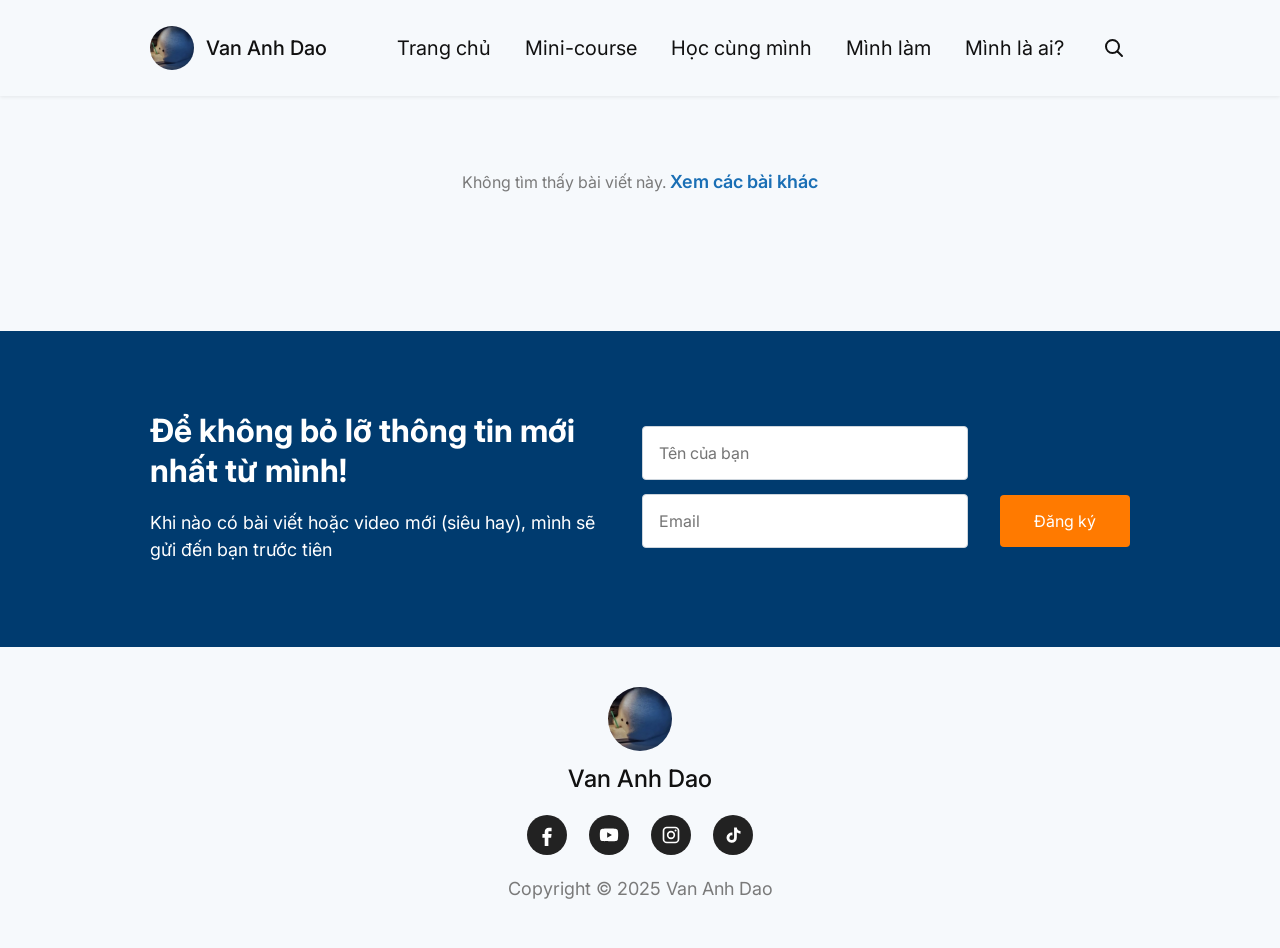
==== bai-viet.html @ f25d1ff8 "Thêm logo ở menu, footer và favicon Co-Authored-By: Claude Opus 5.5 <noreply@anthropic.com>" ====
<!DOCTYPE html>
<html lang="vi">
<head>
  <meta charset="UTF-8">
  <meta name="viewport" content="width=device-width, initial-scale=1.0">
  <title>Bài viết | Van Anh Dao</title>
  <meta name="description" content="Bài viết của Vân Anh.">
  <meta name="author" content="Van Anh Dao">
  <link rel="canonical" href="https://vanhda0.substack.com/">

  <link rel="icon" type="image/png" href="/images/favicon.png">
  <link rel="apple-touch-icon" href="/images/apple-touch-icon.png">
  <link rel="preconnect" href="https://fonts.googleapis.com">
  <link rel="preconnect" href="https://fonts.gstatic.com" crossorigin>
  <link href="https://fonts.googleapis.com/css2?family=Inter:wght@400;500;600;700&display=swap" rel="stylesheet">
  <link rel="stylesheet" href="/styles.css">
  <style>
    .article { padding-top: 56px; padding-bottom: 120px; }
    .article-head { text-align: center; max-width: 640px; margin: 0 auto 40px; }
    .article-head h1 { font-size: 40px; font-weight: 600; line-height: 1.22; margin: 0 0 10px; }
    .article-head time { font-size: 18px; }
    .status { text-align: center; color: var(--muted); }

    /* Nội dung bài lấy từ Substack */
    .paper h2, .paper h3, .paper h4 { font-weight: 600; line-height: 1.3; margin: 0 0 20px; }
    .paper h2 { font-size: 24px; }
    .paper h3 { font-size: 21px; }
    .paper h4 { font-size: 18px; }
    .paper li > p { margin: 0 0 6px; }
    .paper img { max-width: 100%; height: auto; border-radius: 6px; }
    .paper figure, .paper .captioned-image-container { margin: 0 0 32px; }
    .paper figure a { text-decoration: none; }
    .paper figcaption { color: var(--muted); font-size: 15px; text-align: center; margin-top: 8px; }
    .paper blockquote, .paper .pullquote {
      margin: 0 0 32px;
      border-left: 4px solid var(--navy);
      background: var(--link-bg);
      padding: 14px 20px;
      border-radius: 0 6px 6px 0;
    }
    .paper blockquote p, .paper .pullquote p { margin: 0; }
    .paper hr { border: 0; border-top: 1px solid #e6eaef; margin: 0 0 32px; }
    .paper iframe { max-width: 100%; margin-bottom: 32px; }
    .source { font-size: 16px; color: var(--muted); border-top: 1px solid #e6eaef; padding-top: 24px; }

    /* Điều hướng trong khóa học */
    .course-nav {
      max-width: 816px;
      margin: 46px auto 0;
      background: var(--white);
      border-radius: 8px;
      box-shadow: 0 2px 8px rgba(0, 0, 0, 0.12);
      padding: 24px 28px;
    }
    .course-nav .head { text-align: center; color: var(--muted); font-size: 15px; margin: 0 0 16px; }
    .course-nav .head a { color: var(--link); font-weight: 600; }
    .course-nav .links { display: grid; grid-template-columns: 1fr 1fr; gap: 16px; }
    .course-nav .links a {
      border: 1px solid #dfe5ec;
      border-radius: 6px;
      padding: 12px 16px;
      transition: border-color 0.2s, color 0.2s;
    }
    .course-nav .links a:hover { border-color: var(--link); color: var(--link); }
    .course-nav .links small { display: block; color: var(--muted); font-size: 13px; margin-bottom: 2px; }
    .course-nav .links .next { grid-column: 2; text-align: right; }

    /* Chia sẻ */
    .share {
      max-width: 816px;
      margin: 46px auto 0;
      background: var(--white);
      border-radius: 8px;
      box-shadow: 0 2px 8px rgba(0, 0, 0, 0.12);
      padding: 28px 24px 30px;
      text-align: center;
    }
    .share h2 { font-size: 22px; font-weight: 600; margin: 0 0 14px; }
    .share .socials { justify-content: center; gap: 14px; }
    .share .socials a { width: 38px; height: 38px; background: #333; }

    @media (max-width: 860px) {
      .article { padding-top: 36px; padding-bottom: 72px; }
      .article-head h1 { font-size: 28px; }
      .article-head time { font-size: 16px; }
      .paper h2 { font-size: 21px; }
      .paper h3 { font-size: 19px; }
      .share, .course-nav { margin-top: 28px; }
      .course-nav .links { grid-template-columns: 1fr; }
      .course-nav .links .next { grid-column: auto; }
    }
  </style>
</head>
<body>
  <!-- Icon dùng chung -->
  <svg width="0" height="0" style="position:absolute" aria-hidden="true">
    <symbol id="i-facebook" viewBox="0 0 24 24"><path fill="currentColor" d="M14 8h3V4h-3c-2.8 0-4.5 1.8-4.5 4.6V11H7v4h2.5v9h4v-9h3l.5-4h-3.5V8.8c0-.5.3-.8.5-.8z"/></symbol>
    <symbol id="i-youtube" viewBox="0 0 24 24"><path fill="currentColor" d="M21.6 7.2a2.5 2.5 0 0 0-1.8-1.8C18.2 5 12 5 12 5s-6.2 0-7.8.4A2.5 2.5 0 0 0 2.4 7.2 26 26 0 0 0 2 12a26 26 0 0 0 .4 4.8 2.5 2.5 0 0 0 1.8 1.8C5.8 19 12 19 12 19s6.2 0 7.8-.4a2.5 2.5 0 0 0 1.8-1.8A26 26 0 0 0 22 12a26 26 0 0 0-.4-4.8zM10 15V9l5.2 3L10 15z"/></symbol>
    <symbol id="i-instagram" viewBox="0 0 24 24"><path fill="none" stroke="currentColor" stroke-width="2" d="M7 3h10a4 4 0 0 1 4 4v10a4 4 0 0 1-4 4H7a4 4 0 0 1-4-4V7a4 4 0 0 1 4-4z"/><circle cx="12" cy="12" r="4" fill="none" stroke="currentColor" stroke-width="2"/><circle cx="17.5" cy="6.5" r="1.2" fill="currentColor"/></symbol>
    <symbol id="i-tiktok" viewBox="0 0 24 24"><path fill="currentColor" d="M16.6 3h-3.3v12.2a2.8 2.8 0 1 1-2-2.7V9.1a6.2 6.2 0 1 0 5.3 6.1V9a7.8 7.8 0 0 0 4.4 1.4V7.1A4.4 4.4 0 0 1 16.6 3z"/></symbol>
  </svg>

  <header class="site-header">
    <div class="container wide">
      <a class="logo" href="/"><img src="/images/logo.jpg" alt="" width="44" height="44">Van Anh Dao</a>
      <button class="icon-btn menu-btn" aria-label="Mở menu" aria-expanded="false" aria-controls="nav">
        <svg width="26" height="26" viewBox="0 0 24 24" fill="none" stroke="currentColor" stroke-width="2" stroke-linecap="round"><path d="M4 6h16M4 12h16M4 18h16"/></svg>
      </button>
      <nav class="nav" id="nav">
        <a href="/">Trang chủ</a>
        <a href="/mini-course">Mini-course</a>
        <a href="/hoc-cung-minh">Học cùng mình</a>
        <a href="/minh-lam">Mình làm</a>
        <a href="/gioi-thieu">Mình là ai?</a>
        <button class="icon-btn" aria-label="Tìm kiếm">
          <svg width="24" height="24" viewBox="0 0 24 24" fill="none" stroke="currentColor" stroke-width="2" stroke-linecap="round"><circle cx="10.5" cy="10.5" r="6.5"/><path d="m20 20-4.5-4.5"/></svg>
        </button>
      </nav>
    </div>
  </header>

  <main class="article narrow">
    <p class="status" id="status">Đang tải bài viết...</p>

    <div id="post" hidden>
      <header class="article-head reveal">
        <h1 id="title"></h1>
        <time id="date"></time>
      </header>

      <article class="paper reveal">
        <div id="content"></div>
        <p class="source">
          Bài gốc trên Substack: <a id="source-link" href="#"></a>
        </p>
      </article>

      <nav class="course-nav reveal" id="course-nav" hidden></nav>

      <aside class="share reveal">
        <h2>Chia sẻ bài viết</h2>
        <div class="socials">
          <a href="#" data-share="facebook" target="_blank" rel="noopener" aria-label="Chia sẻ lên Facebook">
            <svg width="20" height="20"><use href="#i-facebook"/></svg>
          </a>
          <a href="#" data-share="x" target="_blank" rel="noopener" aria-label="Chia sẻ lên X">
            <svg width="18" height="18" viewBox="0 0 24 24"><path fill="currentColor" d="M17.8 3h3.1l-6.8 7.7L22 21h-6.2l-4.9-6.3L5.3 21H2.2l7.2-8.3L2 3h6.4l4.4 5.8L17.8 3zm-1.1 16.2h1.7L7.4 4.7H5.5l11.2 14.5z"/></svg>
          </a>
          <a href="#" data-share="linkedin" target="_blank" rel="noopener" aria-label="Chia sẻ lên LinkedIn">
            <svg width="18" height="18" viewBox="0 0 24 24"><path fill="currentColor" d="M5 3.5a2 2 0 1 1 0 4 2 2 0 0 1 0-4zM3.3 9h3.4v11H3.3V9zm5.6 0h3.3v1.5c.5-.9 1.6-1.8 3.4-1.8 3.6 0 4.2 2.3 4.2 5.4V20h-3.4v-5.2c0-1.3 0-2.9-1.8-2.9s-2 1.4-2 2.8V20H8.9V9z"/></svg>
          </a>
        </div>
      </aside>
    </div>
  </main>

  <section class="subscribe">
      <div class="container wide">
        <div>
          <h2>Để không bỏ lỡ thông tin mới nhất từ mình!</h2>
          <p>Khi nào có bài viết hoặc video mới (siêu hay), mình sẽ gửi đến bạn trước tiên</p>
        </div>
        <form>
          <input type="text" name="name" placeholder="Tên của bạn" aria-label="Tên của bạn" required>
          <input type="email" name="email" placeholder="Email" aria-label="Email" required>
          <button type="submit">Đăng ký</button>
        </form>
      </div>
  </section>

  <footer class="site-footer">
    <a class="logo" href="/"><img src="/images/logo.jpg" alt="" width="44" height="44">Van Anh Dao</a>
    <div class="socials">
      <a href="#" aria-label="Facebook"><svg width="22" height="22"><use href="#i-facebook"/></svg></a>
      <a href="#" aria-label="YouTube"><svg width="22" height="22"><use href="#i-youtube"/></svg></a>
      <a href="#" aria-label="Instagram"><svg width="20" height="20"><use href="#i-instagram"/></svg></a>
      <a href="#" aria-label="TikTok"><svg width="20" height="20"><use href="#i-tiktok"/></svg></a>
    </div>
    <small>Copyright © 2025 Van Anh Dao</small>
  </footer>

  <script src="/posts.js"></script>
  <script src="/courses.js"></script>
  <script src="/site.js"></script>
  <script>
    // Bỏ những phần chỉ dùng được trên Substack (form đăng ký, bình chọn, nút phóng ảnh) và mã lạ
    function cleanHtml(html) {
      const doc = new DOMParser().parseFromString(html, 'text/html');
      doc.querySelectorAll('script, style, form, button, .subscription-widget-wrap, .subscription-widget-wrap-editor, .poll-embed, .image-link-expand')
        .forEach((el) => el.remove());
      doc.querySelectorAll('iframe').forEach((el) => {
        if (!/^https:\/\/(www\.youtube\.com|open\.spotify\.com)\//.test(el.src)) el.remove();
      });
      doc.querySelectorAll('*').forEach((el) => {
        [...el.attributes].forEach((a) => {
          if (a.name.startsWith('on') || /^\s*javascript:/i.test(a.value)) el.removeAttribute(a.name);
        });
      });
      doc.querySelectorAll('a[href^="http"]').forEach((a) => { a.target = '_blank'; a.rel = 'noopener'; });
      return doc.body.innerHTML;
    }

    function setMeta(selector, attr, value) {
      const el = document.querySelector(selector);
      if (el) el.setAttribute(attr, value);
    }

    async function showPost() {
      const slug = decodeURIComponent(location.pathname.split('/').filter(Boolean).pop() || '');
      const status = document.getElementById('status');
      try {
        const res = await fetch(`/api/posts?slug=${encodeURIComponent(slug)}`);
        if (!res.ok) throw new Error(res.status);
        const post = await res.json();

        document.title = `${post.title} | Van Anh Dao`;
        setMeta('meta[name="description"]', 'content', post.excerpt);
        setMeta('link[rel="canonical"]', 'href', post.substackUrl);

        document.getElementById('title').textContent = post.title;
        const date = document.getElementById('date');
        date.dateTime = post.date;
        date.textContent = timeAgo(post.date);
        document.getElementById('content').innerHTML = cleanHtml(post.html);
        const source = document.getElementById('source-link');
        source.href = post.substackUrl;
        source.textContent = post.title;

        const url = encodeURIComponent(location.origin + location.pathname);
        const text = encodeURIComponent(post.title);
        const shareUrls = {
          facebook: `https://www.facebook.com/sharer/sharer.php?u=${url}`,
          x: `https://twitter.com/intent/tweet?url=${url}&text=${text}`,
          linkedin: `https://www.linkedin.com/sharing/share-offsite/?url=${url}`,
        };
        document.querySelectorAll('[data-share]').forEach((a) => { a.href = shareUrls[a.dataset.share]; });

        status.remove();
        document.getElementById('post').hidden = false;
        observeReveal();
        showCourseNav(post);
      } catch {
        status.innerHTML = 'Không tìm thấy bài viết này. <a class="more" href="/hoc-cung-minh">Xem các bài khác</a>';
      }
    }
    // Bài thuộc một khóa học: hiện bài trước / bài tiếp theo
    async function showCourseNav(post) {
      const posts = await loadPosts();
      for (const course of window.COURSES) {
        const lessons = courseLessons(course, posts);
        const i = lessons.findIndex((l) => l.slug === post.slug);
        if (i === -1) continue;
        const link = (l, cls, label) => l
          ? `<a class="${cls}" href="${escapeHtml(l.url)}"><small>${label}</small>Bài ${l.number}: ${escapeHtml(l.lessonTitle)}</a>`
          : '';
        const nav = document.getElementById('course-nav');
        nav.innerHTML = `
          <p class="head">Bài ${lessons[i].number} trong khóa <a href="/mini-course/${escapeHtml(course.slug)}">${escapeHtml(course.title)}</a></p>
          <div class="links">
            ${link(lessons[i - 1], 'prev', '← Bài trước')}
            ${link(lessons[i + 1], 'next', 'Bài tiếp theo →')}
          </div>`;
        nav.hidden = false;
        observeReveal(nav.parentElement);
        return;
      }
    }

    showPost();
  </script>
</body>
</html>
---- styles.css ----
/* Phần dùng chung cho các trang theo thiết kế mới */
:root {
  --bg: #f6f9fc;
  --white: #fff;
  --navy: #003b6f;
  --text: #111;
  --muted: #7a7a7a;
  --link: #1a6fb5;
  --link-bg: #e3eef8;
  --orange: #ff7a00;
  --container: 1140px;
}

* { box-sizing: border-box; }
body {
  margin: 0;
  font-family: "Inter", system-ui, -apple-system, sans-serif;
  background: var(--bg);
  color: var(--text);
  line-height: 1.5;
}
a { color: inherit; text-decoration: none; }
img { display: block; max-width: 100%; }
.container { max-width: var(--container); margin: 0 auto; padding: 0 32px; }
.narrow { max-width: 900px; margin: 0 auto; padding: 0 32px; }
.wide { max-width: 1440px; margin: 0 auto; padding: 0 150px; }

/* Ảnh tạm: hiện nền xám khi bài chưa có ảnh */
.ph {
  background: linear-gradient(135deg, #c9d6e3, #e3eaf1);
  border-radius: 6px;
  overflow: hidden;
}
.ph img { width: 100%; height: 100%; object-fit: cover; }

/* ---------- Header ---------- */
.site-header {
  position: sticky;
  top: 0;
  z-index: 10;
  background: var(--bg);
  box-shadow: 0 1px 4px rgba(0, 0, 0, 0.08);
}
.site-header .container {
  display: flex;
  align-items: center;
  justify-content: space-between;
  height: 96px;
}
.logo { display: inline-flex; align-items: center; gap: 12px; font-size: 20px; font-weight: 500; }
.logo img { width: 44px; height: 44px; border-radius: 50%; object-fit: cover; }
.nav { display: flex; align-items: center; gap: 34px; font-size: 20px; white-space: nowrap; }
.nav a { transition: color 0.2s; }
.nav a:hover { color: var(--link); }
.icon-btn {
  display: inline-flex;
  background: none;
  border: 0;
  padding: 4px;
  cursor: pointer;
  color: inherit;
}
.menu-btn { display: none; }

/* ---------- Mạng xã hội ---------- */
.socials { display: flex; gap: 22px; }
.socials a {
  width: 40px;
  height: 40px;
  border-radius: 50%;
  background: #222;
  color: #fff;
  display: inline-flex;
  align-items: center;
  justify-content: center;
  transition: background 0.2s, transform 0.2s;
}
.socials a:hover { background: var(--navy); transform: translateY(-2px); }

/* ---------- Danh sách bài viết ---------- */
.post { display: flex; gap: 28px; margin-bottom: 46px; }
.post .thumb { flex: 0 0 245px; height: 160px; border-radius: 6px; }
.post h3 { font-size: 20px; font-weight: 600; margin: 4px 0 12px; transition: color 0.2s; }
.post:hover h3 { color: var(--link); }
.post p { color: var(--muted); font-size: 16px; line-height: 1.7; margin: 0 0 12px; }
.post time { color: var(--muted); font-size: 12px; }
.empty { color: var(--muted); }
.more {
  display: inline-flex;
  align-items: center;
  gap: 6px;
  color: var(--link);
  font-size: 18px;
  font-weight: 600;
  background: none;
  border: 0;
  padding: 0;
  font-family: inherit;
  cursor: pointer;
}
.more[hidden] { display: none; }
.more svg { transition: transform 0.2s; }
.more:hover svg { transform: translateX(4px); }

/* ---------- Tab ---------- */
.tabs { display: flex; flex-wrap: wrap; gap: 6px; }
.tab {
  font: inherit;
  font-size: 18px;
  font-weight: 500;
  color: var(--muted);
  background: none;
  border: 0;
  border-radius: 4px;
  padding: 4px 14px;
  cursor: pointer;
  transition: color 0.2s, background 0.2s;
}
.tab:hover { color: var(--link); }
.tab[aria-selected="true"] { color: var(--link); background: var(--link-bg); }

/* ---------- Khung nội dung trắng (giới thiệu, bài viết) ---------- */
.paper {
  max-width: 816px;
  margin: 0 auto;
  background: var(--white);
  border-radius: 8px;
  box-shadow: 0 2px 8px rgba(0, 0, 0, 0.12);
  padding: 52px 56px 56px;
  font-size: 18px;
  line-height: 1.78;
}
.paper p { margin: 0 0 32px; }
.paper > :last-child { margin-bottom: 0; }
.paper ul, .paper ol { margin: 0 0 32px; padding-left: 28px; }
.paper a { text-decoration: underline; text-underline-offset: 3px; transition: color 0.2s; }
.paper a:hover { color: var(--link); }

.emoji { display: inline-block; animation: bounce 1.8s ease-in-out infinite; transform-origin: 50% 100%; }
@keyframes bounce {
  0%, 100% { transform: translateY(0) rotate(0); }
  25% { transform: translateY(-6px) rotate(-10deg); }
  50% { transform: translateY(0) rotate(0); }
  75% { transform: translateY(-3px) rotate(10deg); }
}

/* ---------- Đăng ký nhận tin ---------- */
.subscribe { background: var(--navy); color: #fff; padding: 80px 0 84px; }
.subscribe .container {
  display: flex;
  justify-content: space-between;
  align-items: center;
  gap: 40px;
}
.subscribe h2 { font-size: 32px; font-weight: 700; line-height: 1.25; margin: 0 0 18px; max-width: 460px; }
.subscribe p { font-size: 18px; margin: 0; max-width: 460px; }
.subscribe form {
  flex-shrink: 0;
  display: grid;
  grid-template-columns: 326px auto;
  gap: 14px 32px;
  align-items: center;
}
.subscribe input {
  font: inherit;
  font-size: 16px;
  padding: 14px 16px;
  border: 1px solid #cdd5dd;
  border-radius: 4px;
  background: var(--white);
  grid-column: 1;
}
.subscribe button {
  grid-column: 2;
  grid-row: 2;
  font: inherit;
  font-size: 16px;
  color: #fff;
  background: var(--orange);
  border: 0;
  border-radius: 4px;
  padding: 14px 34px;
  cursor: pointer;
  transition: filter 0.2s;
}
.subscribe button:hover { filter: brightness(1.08); }

/* ---------- Footer ---------- */
.site-footer { text-align: center; padding: 40px 0 46px; }
.site-footer .logo { flex-direction: column; gap: 10px; font-size: 24px; margin-bottom: 18px; }
.site-footer .logo img { width: 64px; height: 64px; }
.site-footer .socials { justify-content: center; margin-bottom: 20px; }
.site-footer small { color: var(--muted); font-size: 18px; }

/* ---------- Responsive ---------- */
@media (max-width: 1100px) {
  .wide { padding: 0 32px; }
}
@media (max-width: 860px) {
  .site-header .container { height: 68px; }
  .site-header .logo img { width: 36px; height: 36px; }
  .menu-btn { display: inline-flex; }
  .nav {
    display: none;
    position: absolute;
    top: 68px;
    left: 0;
    right: 0;
    flex-direction: column;
    align-items: flex-start;
    gap: 18px;
    padding: 20px 32px 28px;
    background: var(--bg);
    box-shadow: 0 6px 10px rgba(0, 0, 0, 0.08);
    font-size: 18px;
  }
  .nav.open { display: flex; }

  .post { flex-direction: column; gap: 14px; }
  .post .thumb { flex: none; width: 100%; height: auto; aspect-ratio: 245 / 160; }

  .subscribe .container { flex-direction: column; align-items: stretch; }
  .subscribe h2 { font-size: 26px; }
  .subscribe form { grid-template-columns: 1fr; }
  .subscribe button { grid-column: 1; grid-row: auto; }

  .paper { padding: 32px 24px; font-size: 16px; }
  .paper p, .paper ul, .paper ol { margin-bottom: 24px; }
}
@media (max-width: 480px) {
  .container, .narrow, .wide { padding-left: 16px; padding-right: 16px; }
  .nav { padding: 20px 16px 28px; }
}

/* Hiện dần khi cuộn tới */
.reveal { opacity: 0; transform: translateY(24px); transition: opacity 0.6s ease-out, transform 0.6s ease-out; }
.reveal.visible { opacity: 1; transform: none; }
@media (prefers-reduced-motion: reduce) {
  *, *::before, *::after { transition: none !important; }
  .reveal { opacity: 1; transform: none; }
  .emoji { animation: none; }
}
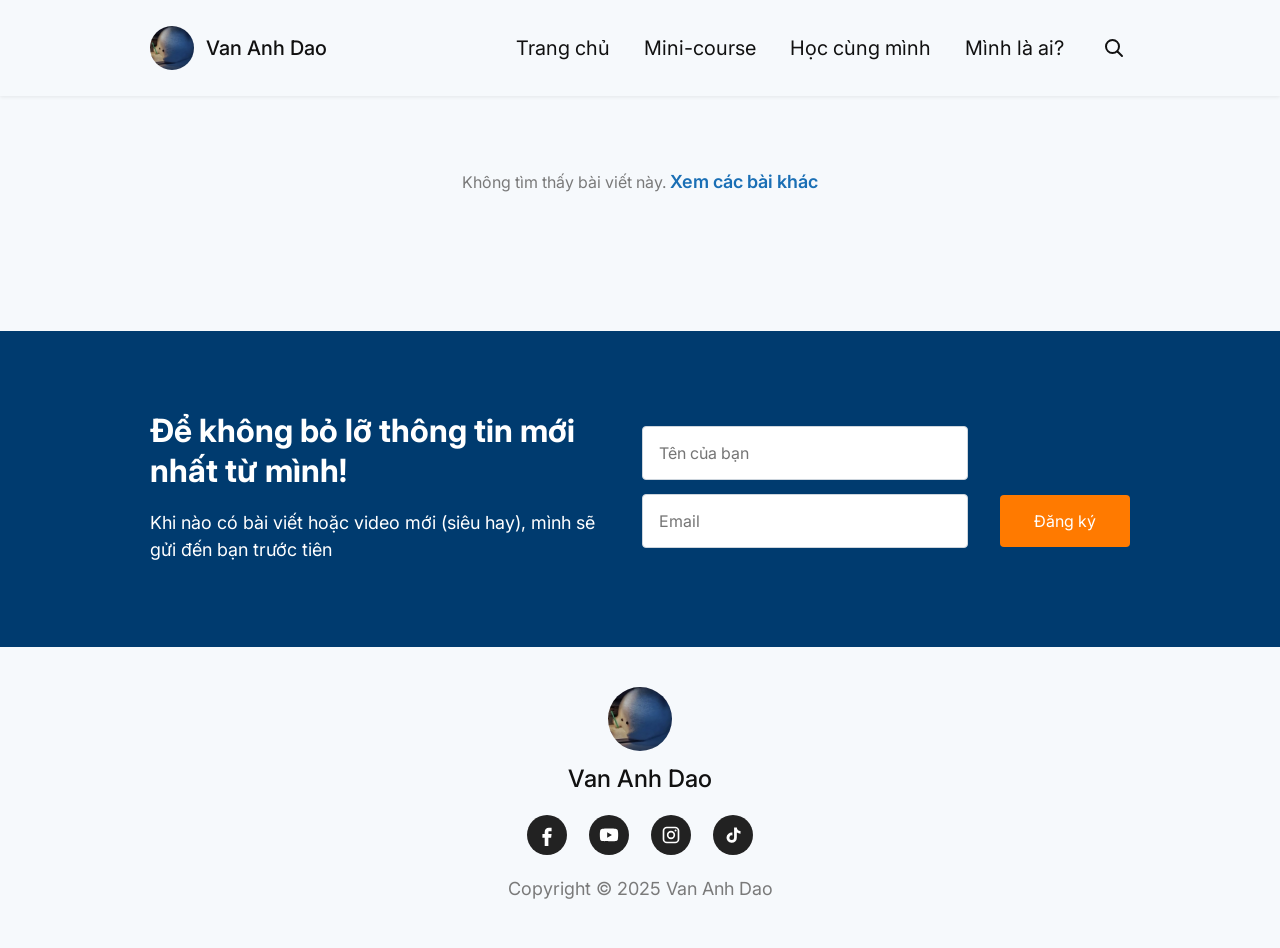
==== commit 3822d719: "Xoá trang Mình làm Bỏ mục khỏi menu và sitemap, /minh-lam chuyển về trang chủ.  Co-Authored-By: Clau" ====
--- a/bai-viet.html
+++ b/bai-viet.html
@@ -110,7 +110,6 @@
         <a href="/">Trang chủ</a>
         <a href="/mini-course">Mini-course</a>
         <a href="/hoc-cung-minh">Học cùng mình</a>
-        <a href="/minh-lam">Mình làm</a>
         <a href="/gioi-thieu">Mình là ai?</a>
         <button class="icon-btn" aria-label="Tìm kiếm">
           <svg width="24" height="24" viewBox="0 0 24 24" fill="none" stroke="currentColor" stroke-width="2" stroke-linecap="round"><circle cx="10.5" cy="10.5" r="6.5"/><path d="m20 20-4.5-4.5"/></svg>
@@ -171,10 +170,10 @@
   <footer class="site-footer">
     <a class="logo" href="/"><img src="/images/logo.jpg" alt="" width="44" height="44">Van Anh Dao</a>
     <div class="socials">
-      <a href="#" aria-label="Facebook"><svg width="22" height="22"><use href="#i-facebook"/></svg></a>
-      <a href="#" aria-label="YouTube"><svg width="22" height="22"><use href="#i-youtube"/></svg></a>
-      <a href="#" aria-label="Instagram"><svg width="20" height="20"><use href="#i-instagram"/></svg></a>
-      <a href="#" aria-label="TikTok"><svg width="20" height="20"><use href="#i-tiktok"/></svg></a>
+      <a href="https://www.facebook.com/va.storii/" target="_blank" rel="noopener" aria-label="Facebook"><svg width="22" height="22"><use href="#i-facebook"/></svg></a>
+      <a href="https://www.youtube.com/@vanh.da0" target="_blank" rel="noopener" aria-label="YouTube"><svg width="22" height="22"><use href="#i-youtube"/></svg></a>
+      <a href="https://www.instagram.com/va.storii/" target="_blank" rel="noopener" aria-label="Instagram"><svg width="20" height="20"><use href="#i-instagram"/></svg></a>
+      <a href="https://www.tiktok.com/@va.storii" target="_blank" rel="noopener" aria-label="TikTok"><svg width="20" height="20"><use href="#i-tiktok"/></svg></a>
     </div>
     <small>Copyright © 2025 Van Anh Dao</small>
   </footer>
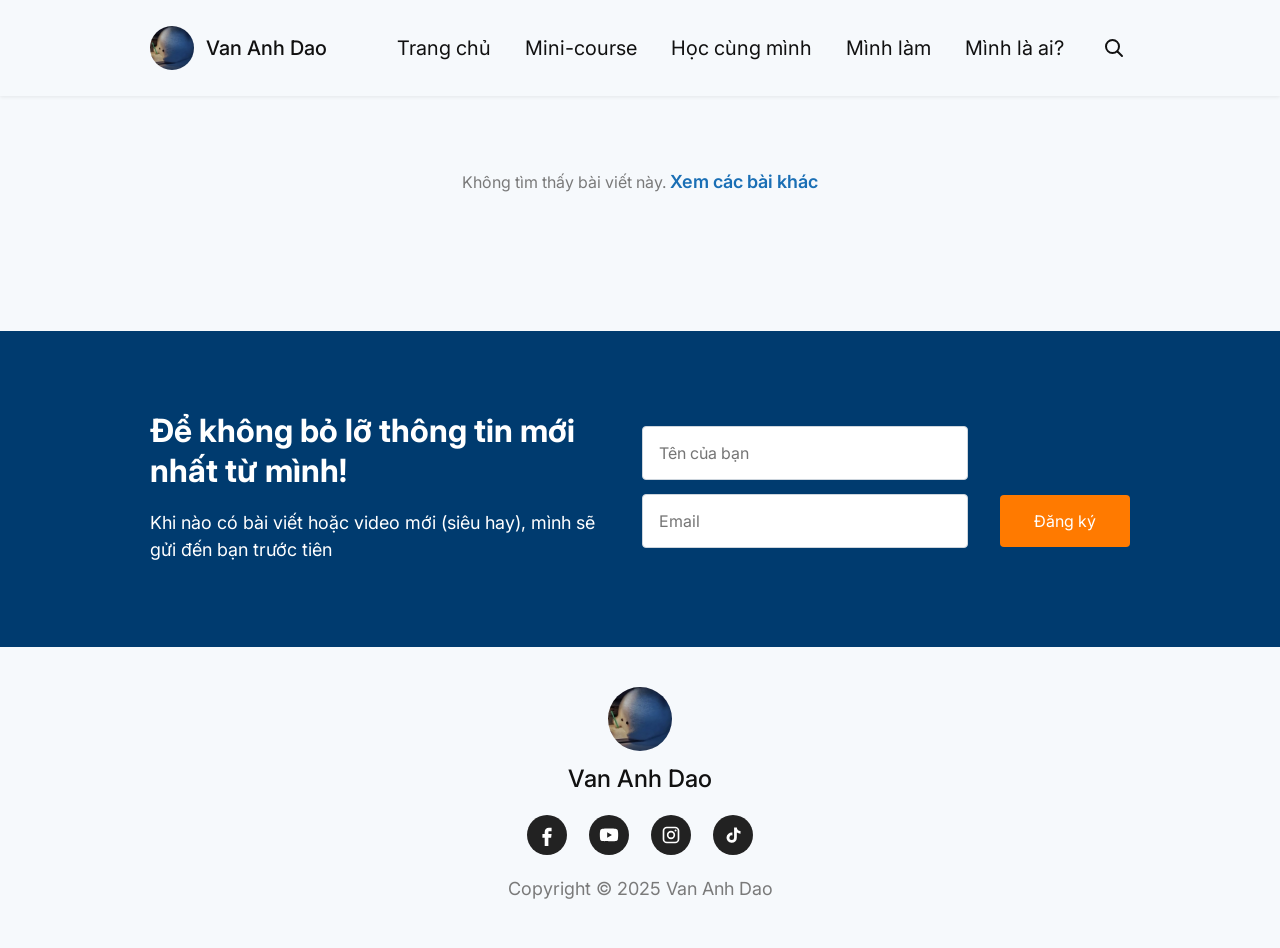
==== commit 9377545d: "Thêm lại trang Mình làm với các bài Goonam Vina; sửa Latest/Top - /minh-lam hiện các bài Substack có" ====
--- a/bai-viet.html
+++ b/bai-viet.html
@@ -110,6 +110,7 @@
         <a href="/">Trang chủ</a>
         <a href="/mini-course">Mini-course</a>
         <a href="/hoc-cung-minh">Học cùng mình</a>
+        <a href="/minh-lam">Mình làm</a>
         <a href="/gioi-thieu">Mình là ai?</a>
         <button class="icon-btn" aria-label="Tìm kiếm">
           <svg width="24" height="24" viewBox="0 0 24 24" fill="none" stroke="currentColor" stroke-width="2" stroke-linecap="round"><circle cx="10.5" cy="10.5" r="6.5"/><path d="m20 20-4.5-4.5"/></svg>
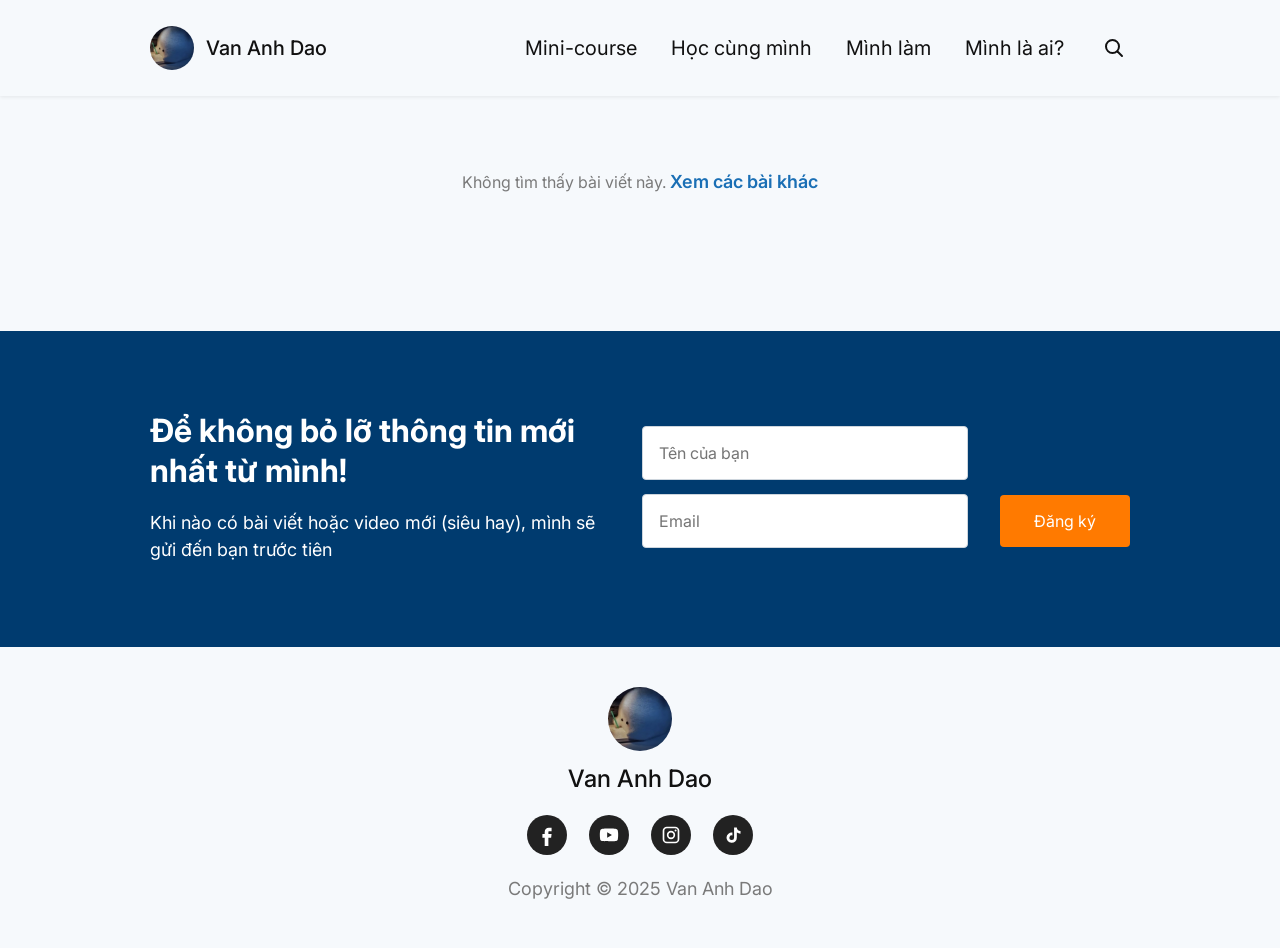
==== commit 8c1c93fd: "Bỏ mục Trang chủ khỏi menu, dùng logo để về trang chủ Co-Authored-By: Claude Opus 5.5 <noreply@anthr" ====
--- a/bai-viet.html
+++ b/bai-viet.html
@@ -107,7 +107,6 @@
         <svg width="26" height="26" viewBox="0 0 24 24" fill="none" stroke="currentColor" stroke-width="2" stroke-linecap="round"><path d="M4 6h16M4 12h16M4 18h16"/></svg>
       </button>
       <nav class="nav" id="nav">
-        <a href="/">Trang chủ</a>
         <a href="/mini-course">Mini-course</a>
         <a href="/hoc-cung-minh">Học cùng mình</a>
         <a href="/minh-lam">Mình làm</a>
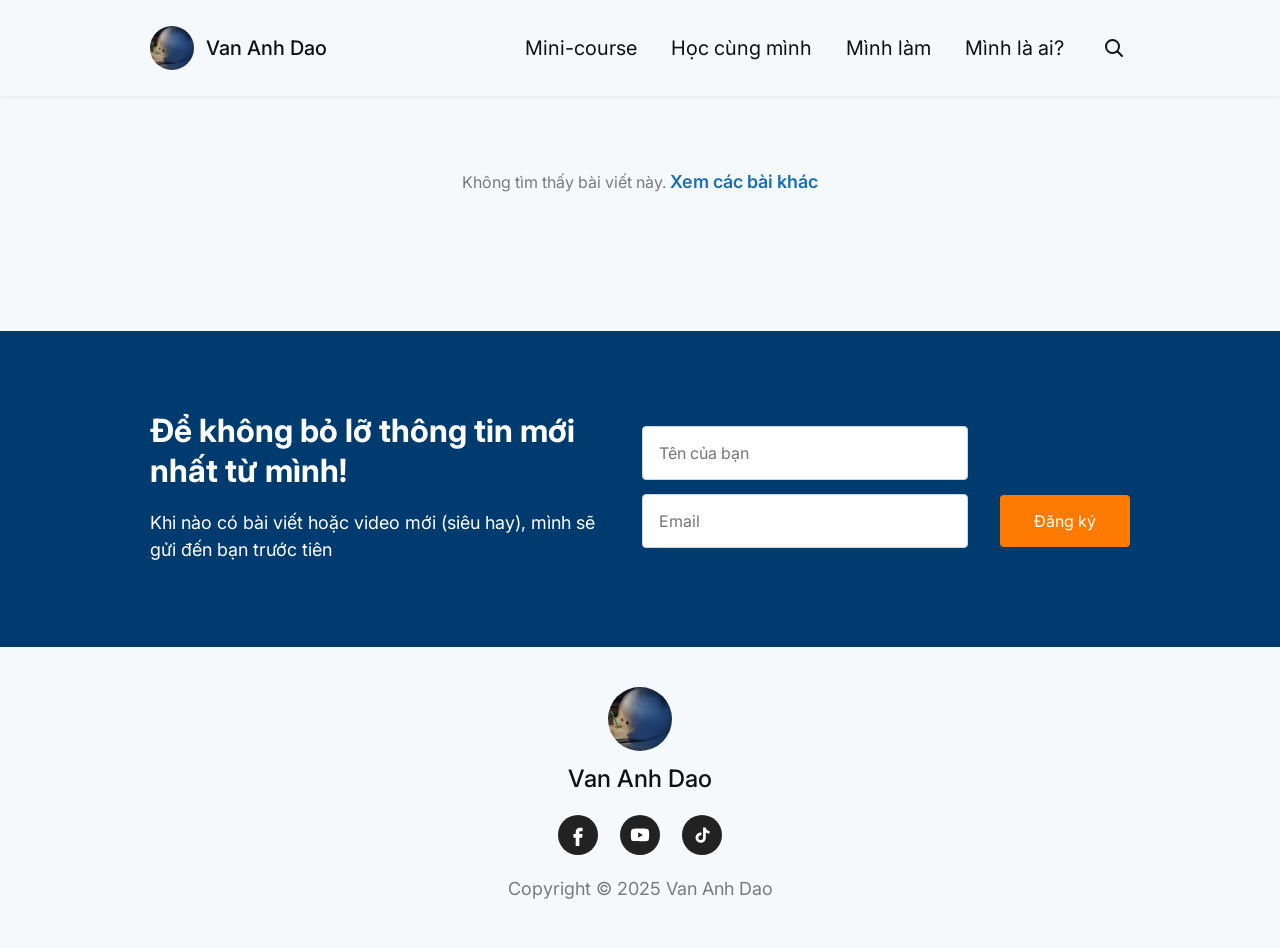
==== commit a635223c: "Xoá Instagram; tab Top xếp hạng mọi bài của chủ đề - Bỏ nút Instagram ở các trang - Học cùng mình: L" ====
--- a/bai-viet.html
+++ b/bai-viet.html
@@ -96,7 +96,6 @@
   <svg width="0" height="0" style="position:absolute" aria-hidden="true">
     <symbol id="i-facebook" viewBox="0 0 24 24"><path fill="currentColor" d="M14 8h3V4h-3c-2.8 0-4.5 1.8-4.5 4.6V11H7v4h2.5v9h4v-9h3l.5-4h-3.5V8.8c0-.5.3-.8.5-.8z"/></symbol>
     <symbol id="i-youtube" viewBox="0 0 24 24"><path fill="currentColor" d="M21.6 7.2a2.5 2.5 0 0 0-1.8-1.8C18.2 5 12 5 12 5s-6.2 0-7.8.4A2.5 2.5 0 0 0 2.4 7.2 26 26 0 0 0 2 12a26 26 0 0 0 .4 4.8 2.5 2.5 0 0 0 1.8 1.8C5.8 19 12 19 12 19s6.2 0 7.8-.4a2.5 2.5 0 0 0 1.8-1.8A26 26 0 0 0 22 12a26 26 0 0 0-.4-4.8zM10 15V9l5.2 3L10 15z"/></symbol>
-    <symbol id="i-instagram" viewBox="0 0 24 24"><path fill="none" stroke="currentColor" stroke-width="2" d="M7 3h10a4 4 0 0 1 4 4v10a4 4 0 0 1-4 4H7a4 4 0 0 1-4-4V7a4 4 0 0 1 4-4z"/><circle cx="12" cy="12" r="4" fill="none" stroke="currentColor" stroke-width="2"/><circle cx="17.5" cy="6.5" r="1.2" fill="currentColor"/></symbol>
     <symbol id="i-tiktok" viewBox="0 0 24 24"><path fill="currentColor" d="M16.6 3h-3.3v12.2a2.8 2.8 0 1 1-2-2.7V9.1a6.2 6.2 0 1 0 5.3 6.1V9a7.8 7.8 0 0 0 4.4 1.4V7.1A4.4 4.4 0 0 1 16.6 3z"/></symbol>
   </svg>
 
@@ -172,7 +171,6 @@
     <div class="socials">
       <a href="https://www.facebook.com/va.storii/" target="_blank" rel="noopener" aria-label="Facebook"><svg width="22" height="22"><use href="#i-facebook"/></svg></a>
       <a href="https://www.youtube.com/@vanh.da0" target="_blank" rel="noopener" aria-label="YouTube"><svg width="22" height="22"><use href="#i-youtube"/></svg></a>
-      <a href="https://www.instagram.com/va.storii/" target="_blank" rel="noopener" aria-label="Instagram"><svg width="20" height="20"><use href="#i-instagram"/></svg></a>
       <a href="https://www.tiktok.com/@va.storii" target="_blank" rel="noopener" aria-label="TikTok"><svg width="20" height="20"><use href="#i-tiktok"/></svg></a>
     </div>
     <small>Copyright © 2025 Van Anh Dao</small>
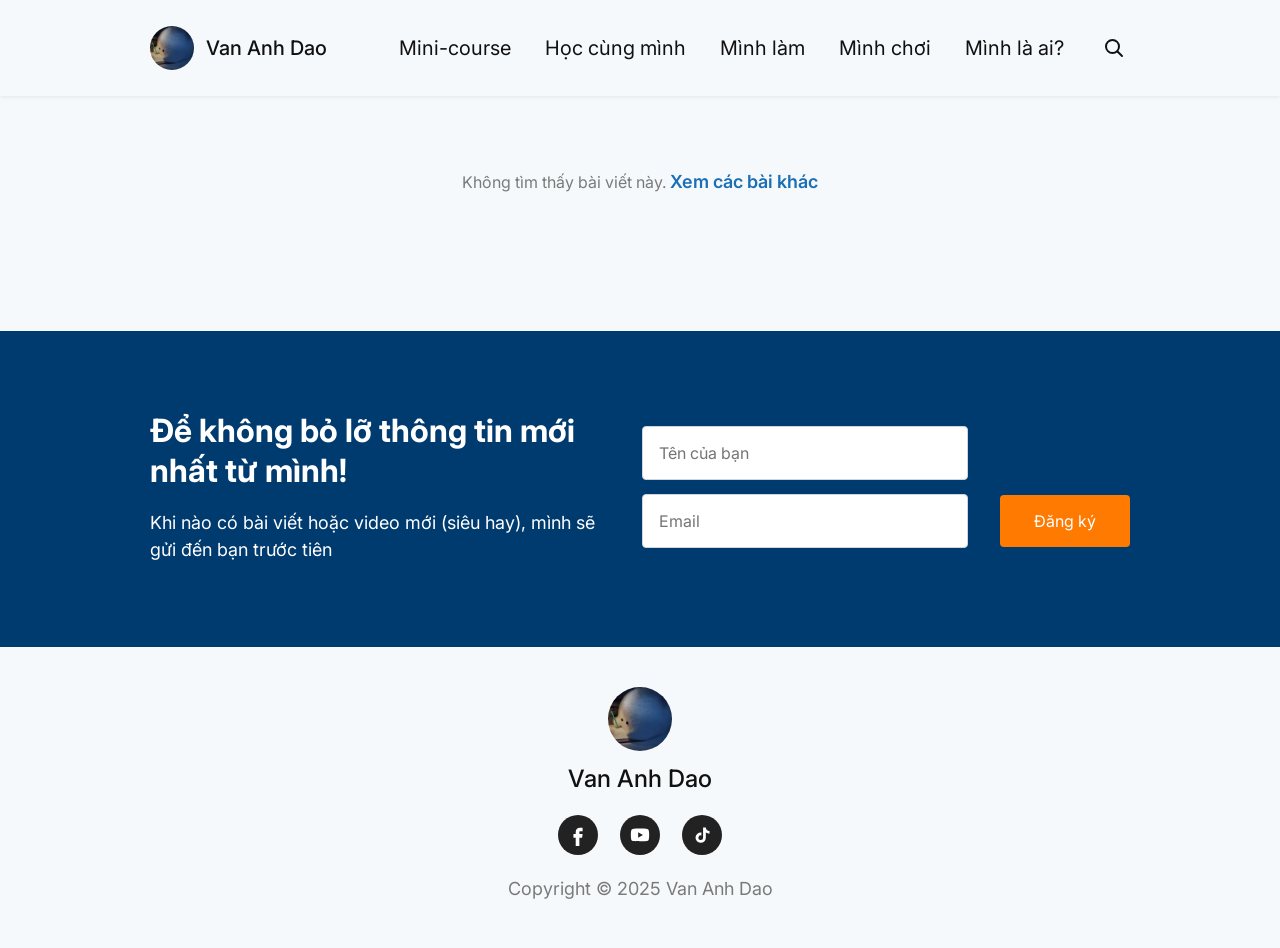
==== commit 3493fbab: "Thêm mục Mình chơi; ẩn bài dự án khỏi Học cùng mình - Menu có thêm Mình chơi (trang tạm để trống), m" ====
--- a/bai-viet.html
+++ b/bai-viet.html
@@ -109,6 +109,7 @@
         <a href="/mini-course">Mini-course</a>
         <a href="/hoc-cung-minh">Học cùng mình</a>
         <a href="/minh-lam">Mình làm</a>
+        <a href="/minh-choi">Mình chơi</a>
         <a href="/gioi-thieu">Mình là ai?</a>
         <button class="icon-btn" aria-label="Tìm kiếm">
           <svg width="24" height="24" viewBox="0 0 24 24" fill="none" stroke="currentColor" stroke-width="2" stroke-linecap="round"><circle cx="10.5" cy="10.5" r="6.5"/><path d="m20 20-4.5-4.5"/></svg>
--- a/styles.css
+++ b/styles.css
@@ -47,7 +47,7 @@
   justify-content: space-between;
   height: 96px;
 }
-.logo { display: inline-flex; align-items: center; gap: 12px; font-size: 20px; font-weight: 500; }
+.logo { display: inline-flex; white-space: nowrap; align-items: center; gap: 12px; font-size: 20px; font-weight: 500; }
 .logo img { width: 44px; height: 44px; border-radius: 50%; object-fit: cover; }
 .nav { display: flex; align-items: center; gap: 34px; font-size: 20px; white-space: nowrap; }
 .nav a { transition: color 0.2s; }
@@ -196,7 +196,8 @@
 @media (max-width: 1100px) {
   .wide { padding: 0 32px; }
 }
-@media (max-width: 860px) {
+/* Menu thu thành nút ☰ khi không đủ chỗ cho cả hàng */
+@media (max-width: 1060px) {
   .site-header .container { height: 68px; }
   .site-header .logo img { width: 36px; height: 36px; }
   .menu-btn { display: inline-flex; }
@@ -215,6 +216,8 @@
     font-size: 18px;
   }
   .nav.open { display: flex; }
+}
+@media (max-width: 860px) {
 
   .post { flex-direction: column; gap: 14px; }
   .post .thumb { flex: none; width: 100%; height: auto; aspect-ratio: 245 / 160; }
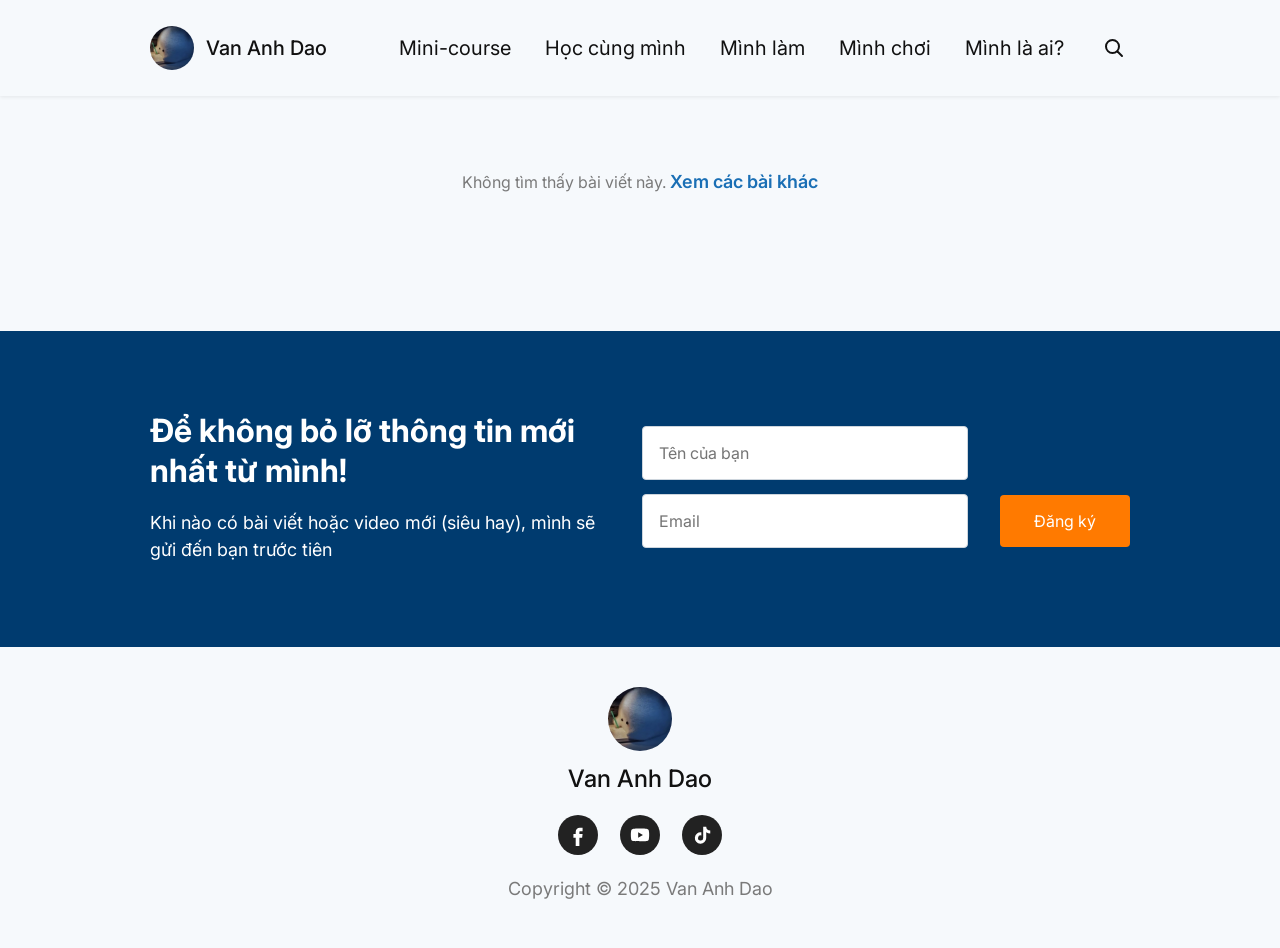
==== commit 52e5702a: "Gom phần giao diện dùng chung thành component - components.js: <site-header>, <site-subscribe>, <sit" ====
--- a/bai-viet.html
+++ b/bai-viet.html
@@ -14,6 +14,7 @@
   <link rel="preconnect" href="https://fonts.gstatic.com" crossorigin>
   <link href="https://fonts.googleapis.com/css2?family=Inter:wght@400;500;600;700&display=swap" rel="stylesheet">
   <link rel="stylesheet" href="/styles.css">
+  <script src="/components.js"></script>
   <style>
     .article { padding-top: 56px; padding-bottom: 120px; }
     .article-head { text-align: center; max-width: 640px; margin: 0 auto 40px; }
@@ -65,58 +66,20 @@
     .course-nav .links small { display: block; color: var(--muted); font-size: 13px; margin-bottom: 2px; }
     .course-nav .links .next { grid-column: 2; text-align: right; }
 
-    /* Chia sẻ */
-    .share {
-      max-width: 816px;
-      margin: 46px auto 0;
-      background: var(--white);
-      border-radius: 8px;
-      box-shadow: 0 2px 8px rgba(0, 0, 0, 0.12);
-      padding: 28px 24px 30px;
-      text-align: center;
-    }
-    .share h2 { font-size: 22px; font-weight: 600; margin: 0 0 14px; }
-    .share .socials { justify-content: center; gap: 14px; }
-    .share .socials a { width: 38px; height: 38px; background: #333; }
-
     @media (max-width: 860px) {
       .article { padding-top: 36px; padding-bottom: 72px; }
       .article-head h1 { font-size: 28px; }
       .article-head time { font-size: 16px; }
       .paper h2 { font-size: 21px; }
       .paper h3 { font-size: 19px; }
-      .share, .course-nav { margin-top: 28px; }
+      .course-nav { margin-top: 28px; }
       .course-nav .links { grid-template-columns: 1fr; }
       .course-nav .links .next { grid-column: auto; }
     }
   </style>
 </head>
 <body>
-  <!-- Icon dùng chung -->
-  <svg width="0" height="0" style="position:absolute" aria-hidden="true">
-    <symbol id="i-facebook" viewBox="0 0 24 24"><path fill="currentColor" d="M14 8h3V4h-3c-2.8 0-4.5 1.8-4.5 4.6V11H7v4h2.5v9h4v-9h3l.5-4h-3.5V8.8c0-.5.3-.8.5-.8z"/></symbol>
-    <symbol id="i-youtube" viewBox="0 0 24 24"><path fill="currentColor" d="M21.6 7.2a2.5 2.5 0 0 0-1.8-1.8C18.2 5 12 5 12 5s-6.2 0-7.8.4A2.5 2.5 0 0 0 2.4 7.2 26 26 0 0 0 2 12a26 26 0 0 0 .4 4.8 2.5 2.5 0 0 0 1.8 1.8C5.8 19 12 19 12 19s6.2 0 7.8-.4a2.5 2.5 0 0 0 1.8-1.8A26 26 0 0 0 22 12a26 26 0 0 0-.4-4.8zM10 15V9l5.2 3L10 15z"/></symbol>
-    <symbol id="i-tiktok" viewBox="0 0 24 24"><path fill="currentColor" d="M16.6 3h-3.3v12.2a2.8 2.8 0 1 1-2-2.7V9.1a6.2 6.2 0 1 0 5.3 6.1V9a7.8 7.8 0 0 0 4.4 1.4V7.1A4.4 4.4 0 0 1 16.6 3z"/></symbol>
-  </svg>
-
-  <header class="site-header">
-    <div class="container wide">
-      <a class="logo" href="/"><img src="/images/logo.jpg" alt="" width="44" height="44">Van Anh Dao</a>
-      <button class="icon-btn menu-btn" aria-label="Mở menu" aria-expanded="false" aria-controls="nav">
-        <svg width="26" height="26" viewBox="0 0 24 24" fill="none" stroke="currentColor" stroke-width="2" stroke-linecap="round"><path d="M4 6h16M4 12h16M4 18h16"/></svg>
-      </button>
-      <nav class="nav" id="nav">
-        <a href="/mini-course">Mini-course</a>
-        <a href="/hoc-cung-minh">Học cùng mình</a>
-        <a href="/minh-lam">Mình làm</a>
-        <a href="/minh-choi">Mình chơi</a>
-        <a href="/gioi-thieu">Mình là ai?</a>
-        <button class="icon-btn" aria-label="Tìm kiếm">
-          <svg width="24" height="24" viewBox="0 0 24 24" fill="none" stroke="currentColor" stroke-width="2" stroke-linecap="round"><circle cx="10.5" cy="10.5" r="6.5"/><path d="m20 20-4.5-4.5"/></svg>
-        </button>
-      </nav>
-    </div>
-  </header>
+  <site-header></site-header>
 
   <main class="article narrow">
     <p class="status" id="status">Đang tải bài viết...</p>
@@ -136,46 +99,13 @@
 
       <nav class="course-nav reveal" id="course-nav" hidden></nav>
 
-      <aside class="share reveal">
-        <h2>Chia sẻ bài viết</h2>
-        <div class="socials">
-          <a href="#" data-share="facebook" target="_blank" rel="noopener" aria-label="Chia sẻ lên Facebook">
-            <svg width="20" height="20"><use href="#i-facebook"/></svg>
-          </a>
-          <a href="#" data-share="x" target="_blank" rel="noopener" aria-label="Chia sẻ lên X">
-            <svg width="18" height="18" viewBox="0 0 24 24"><path fill="currentColor" d="M17.8 3h3.1l-6.8 7.7L22 21h-6.2l-4.9-6.3L5.3 21H2.2l7.2-8.3L2 3h6.4l4.4 5.8L17.8 3zm-1.1 16.2h1.7L7.4 4.7H5.5l11.2 14.5z"/></svg>
-          </a>
-          <a href="#" data-share="linkedin" target="_blank" rel="noopener" aria-label="Chia sẻ lên LinkedIn">
-            <svg width="18" height="18" viewBox="0 0 24 24"><path fill="currentColor" d="M5 3.5a2 2 0 1 1 0 4 2 2 0 0 1 0-4zM3.3 9h3.4v11H3.3V9zm5.6 0h3.3v1.5c.5-.9 1.6-1.8 3.4-1.8 3.6 0 4.2 2.3 4.2 5.4V20h-3.4v-5.2c0-1.3 0-2.9-1.8-2.9s-2 1.4-2 2.8V20H8.9V9z"/></svg>
-          </a>
-        </div>
-      </aside>
+      <share-buttons></share-buttons>
     </div>
   </main>
 
-  <section class="subscribe">
-      <div class="container wide">
-        <div>
-          <h2>Để không bỏ lỡ thông tin mới nhất từ mình!</h2>
-          <p>Khi nào có bài viết hoặc video mới (siêu hay), mình sẽ gửi đến bạn trước tiên</p>
-        </div>
-        <form>
-          <input type="text" name="name" placeholder="Tên của bạn" aria-label="Tên của bạn" required>
-          <input type="email" name="email" placeholder="Email" aria-label="Email" required>
-          <button type="submit">Đăng ký</button>
-        </form>
-      </div>
-  </section>
+  <site-subscribe></site-subscribe>
 
-  <footer class="site-footer">
-    <a class="logo" href="/"><img src="/images/logo.jpg" alt="" width="44" height="44">Van Anh Dao</a>
-    <div class="socials">
-      <a href="https://www.facebook.com/va.storii/" target="_blank" rel="noopener" aria-label="Facebook"><svg width="22" height="22"><use href="#i-facebook"/></svg></a>
-      <a href="https://www.youtube.com/@vanh.da0" target="_blank" rel="noopener" aria-label="YouTube"><svg width="22" height="22"><use href="#i-youtube"/></svg></a>
-      <a href="https://www.tiktok.com/@va.storii" target="_blank" rel="noopener" aria-label="TikTok"><svg width="20" height="20"><use href="#i-tiktok"/></svg></a>
-    </div>
-    <small>Copyright © 2025 Van Anh Dao</small>
-  </footer>
+  <site-footer></site-footer>
 
   <script src="/posts.js"></script>
   <script src="/courses.js"></script>
@@ -224,14 +154,7 @@
         source.href = post.substackUrl;
         source.textContent = post.title;
 
-        const url = encodeURIComponent(location.origin + location.pathname);
-        const text = encodeURIComponent(post.title);
-        const shareUrls = {
-          facebook: `https://www.facebook.com/sharer/sharer.php?u=${url}`,
-          x: `https://twitter.com/intent/tweet?url=${url}&text=${text}`,
-          linkedin: `https://www.linkedin.com/sharing/share-offsite/?url=${url}`,
-        };
-        document.querySelectorAll('[data-share]').forEach((a) => { a.href = shareUrls[a.dataset.share]; });
+        document.querySelector('share-buttons').render(post.title);
 
         status.remove();
         document.getElementById('post').hidden = false;
--- a/styles.css
+++ b/styles.css
@@ -12,6 +12,8 @@
 }
 
 * { box-sizing: border-box; }
+/* Thành phần trong components.js: không tạo khung riêng để bố cục (và menu dính trên cùng) giữ nguyên */
+site-header, site-subscribe, site-footer, social-links, share-buttons { display: contents; }
 body {
   margin: 0;
   font-family: "Inter", system-ui, -apple-system, sans-serif;
@@ -101,6 +103,50 @@
 .more[hidden] { display: none; }
 .more svg { transition: transform 0.2s; }
 .more:hover svg { transform: translateX(4px); }
+
+.post-label { display: block; color: var(--link); font-size: 14px; font-weight: 600; margin-bottom: 4px; }
+
+/* ---------- Trang dạng lưới thẻ (Mình làm, Mini-course) ---------- */
+.grid-page { max-width: 1097px; padding-top: 60px; padding-bottom: 120px; }
+.grid-page h1 { font-size: 36px; font-weight: 600; margin: 0 0 50px; }
+.grid-section + .grid-section { margin-top: 80px; }
+.grid-section > h2 { font-size: 28px; font-weight: 600; margin: 0 0 30px; }
+.card-grid {
+  display: grid;
+  grid-template-columns: repeat(3, 1fr);
+  gap: 80px 45px;
+}
+.grid-card .thumb { aspect-ratio: 313 / 204; }
+.grid-card .thumb img { transition: transform 0.4s; }
+.grid-card:hover .thumb img { transform: scale(1.04); }
+.grid-card h3 { font-size: 26px; font-weight: 500; line-height: 1.15; margin: 26px 0 22px; transition: color 0.2s; }
+.grid-card:hover h3 { color: var(--link); }
+.grid-card p {
+  color: var(--muted);
+  font-size: 16px;
+  line-height: 1.7;
+  margin: 0 0 8px;
+  display: -webkit-box;
+  -webkit-box-orient: vertical;
+  -webkit-line-clamp: 3;
+  overflow: hidden;
+}
+.grid-card time { color: var(--muted); font-size: 12px; }
+.grid-card .meta { color: var(--link); font-size: 14px; font-weight: 600; }
+
+/* ---------- Chia sẻ bài viết ---------- */
+.share {
+  max-width: 816px;
+  margin: 46px auto 0;
+  background: var(--white);
+  border-radius: 8px;
+  box-shadow: 0 2px 8px rgba(0, 0, 0, 0.12);
+  padding: 28px 24px 30px;
+  text-align: center;
+}
+.share h2 { font-size: 22px; font-weight: 600; margin: 0 0 14px; }
+.share .socials { justify-content: center; gap: 14px; }
+.share .socials a { width: 38px; height: 38px; background: #333; }
 
 /* ---------- Tab ---------- */
 .tabs { display: flex; flex-wrap: wrap; gap: 6px; }
@@ -227,8 +273,18 @@
   .subscribe form { grid-template-columns: 1fr; }
   .subscribe button { grid-column: 1; grid-row: auto; }
 
+  .grid-page { padding-top: 36px; padding-bottom: 100px; }
+  .grid-page h1 { font-size: 30px; margin-bottom: 32px; }
+  .grid-section > h2 { font-size: 24px; }
+  .card-grid { grid-template-columns: repeat(2, 1fr); gap: 48px 24px; }
+  .grid-card h3 { font-size: 22px; margin: 18px 0 12px; }
+  .share { margin-top: 28px; }
+
   .paper { padding: 32px 24px; font-size: 16px; }
   .paper p, .paper ul, .paper ol { margin-bottom: 24px; }
+}
+@media (max-width: 560px) {
+  .card-grid { grid-template-columns: 1fr; }
 }
 @media (max-width: 480px) {
   .container, .narrow, .wide { padding-left: 16px; padding-right: 16px; }
